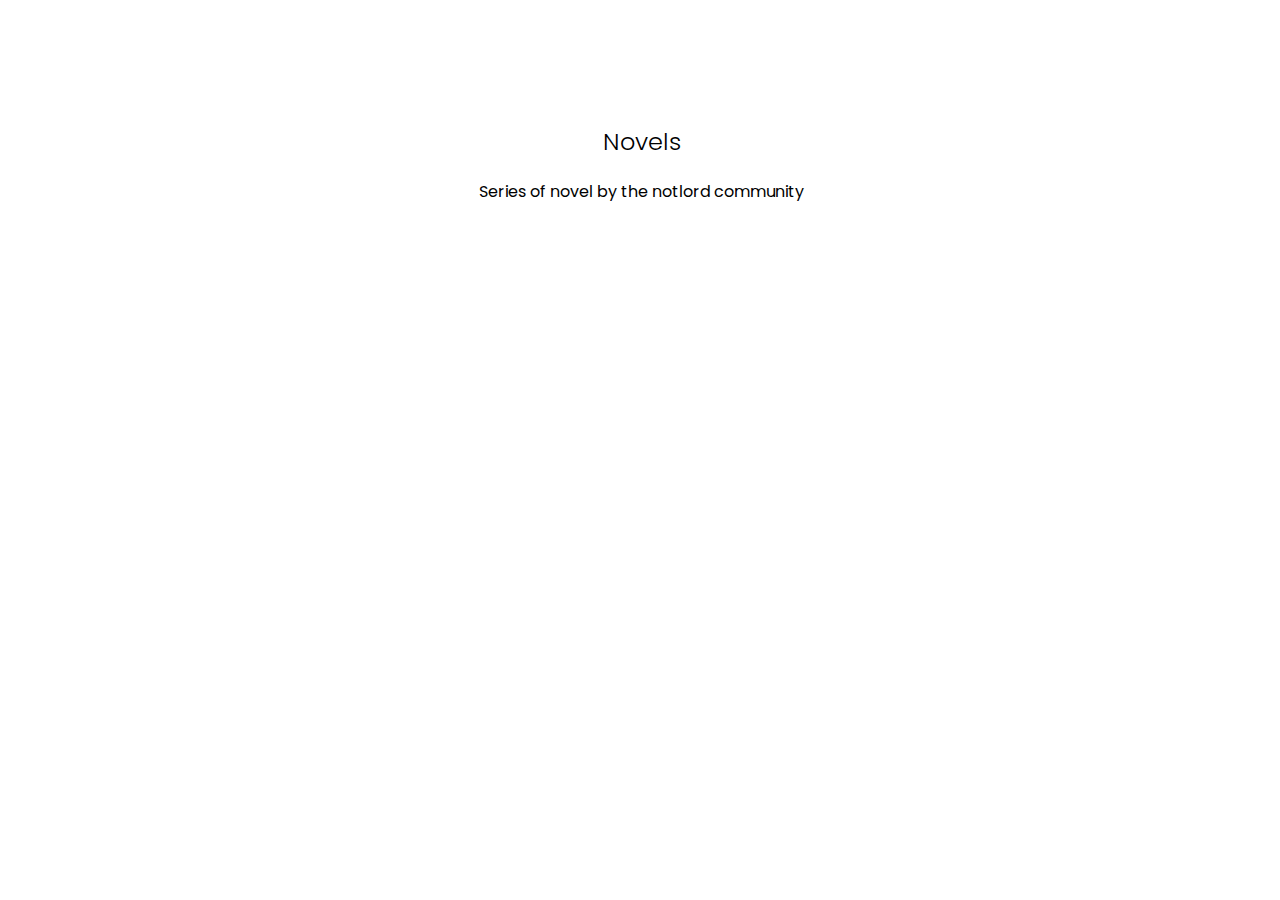
==== information.html @ 257e02a3 "almost finishing information page" ====
<!DOCTYPE html>
<html>
    <head>
        <link rel="stylesheet" href="style.css">
        <link rel="icon" href="nl-new.ico">
        <title>Notlord</title>
        <link rel="preconnect" href="https://fonts.googleapis.com">
        <link rel="preconnect" href="https://fonts.gstatic.com" crossorigin>
        <link href="https://fonts.googleapis.com/css2?family=Karla:wght@300;400;500;700&display=swap" rel="stylesheet">
        <link href="https://fonts.googleapis.com/css2?family=Poppins:ital,wght@0,300;0,700;1,400&display=swap" rel="stylesheet">
    </head>
    <body>
        <div id="nav">
            <ul>
                <h1 id="header">ИL</h1>
                <li><a href="#">Information</a></li>
                <li><a href="discord.html">Discord</a></li>
                <li><a href="#" class="active">Home</a></li>
            </ul>
        </div>
        <div id="article">
            <h1 id="title">Information</h1>
            <div id="container">
                <h2 id="noveltitle">Novels</h1>
                <p>Series of novel by the notlord community</p>
            </div>
        </div>
    </body>
</html>
---- style.css ----
body {
    font-family: 'Poppins', sans-serif;
    background-attachment: fixed;
    background-repeat: no-repeat;
    background-image: url("https://free4kwallpapers.com/uploads/originals/2019/10/23/cool--wallpaper.jpg");
    background-position: center;
    background-size: cover;
}

h1 {
    padding-top: 8px;
    display: inline;
    color: white;
    font-weight: 400;
}

ul {
    list-style-type: none;
    margin: 0;
    padding: 0;
    overflow: hidden;
}

li { 
    float: right;
}

a {
    display: block;
    padding: 8px;
    text-align: center;
    padding: 8px 16px;
    text-decoration: none;
    color: white;
}

#title {
    margin: auto;
    width: 100%;
    padding-top: 15%;
    text-align: center;
    height: 100%;
    font-size: 32px;
}

#title #b1 {
    background-color: transparent;
    border: 2px solid white;
    color: white;
    display: block;
    text-align: center;
    align-items: center;
    margin: auto;
    cursor: pointer;
    transition: 1s all ease;
    font-size: 24px;
    border-radius: 5px;
}

#title #b1:hover {
    background-color: white;
    color: black;
}

#discord {
    margin: auto;
    width: 100%;
    padding-top: 15%;
    text-align: center;
    height: 100%;
    font-size: 32px;
}

#discord #b2 {
    background-color: transparent;
    border: 2px solid white;
    color: white;
    display: block;
    text-align: center;
    align-items: center;
    margin: auto;
    cursor: pointer;
    transition: 1s all ease;
    font-size: 24px;
    border-radius: 5px;
}

#discord #b2:hover {
    background-color: white;
    color: black;
}

#article {
    margin: auto;
    text-align: center;
}

#article #title {
    margin: auto;
    text-align: center;
    width: 100%;
    align-items: center;
    display: inline;
}

#article #container {
    margin-left: 12%;
    margin-right: 12%;
    background-color: white;
    width: 75%;
    height: 100%;
    position: fixed;
}

#article #noveltitle {
    color: black;
    font-weight: 300;
}
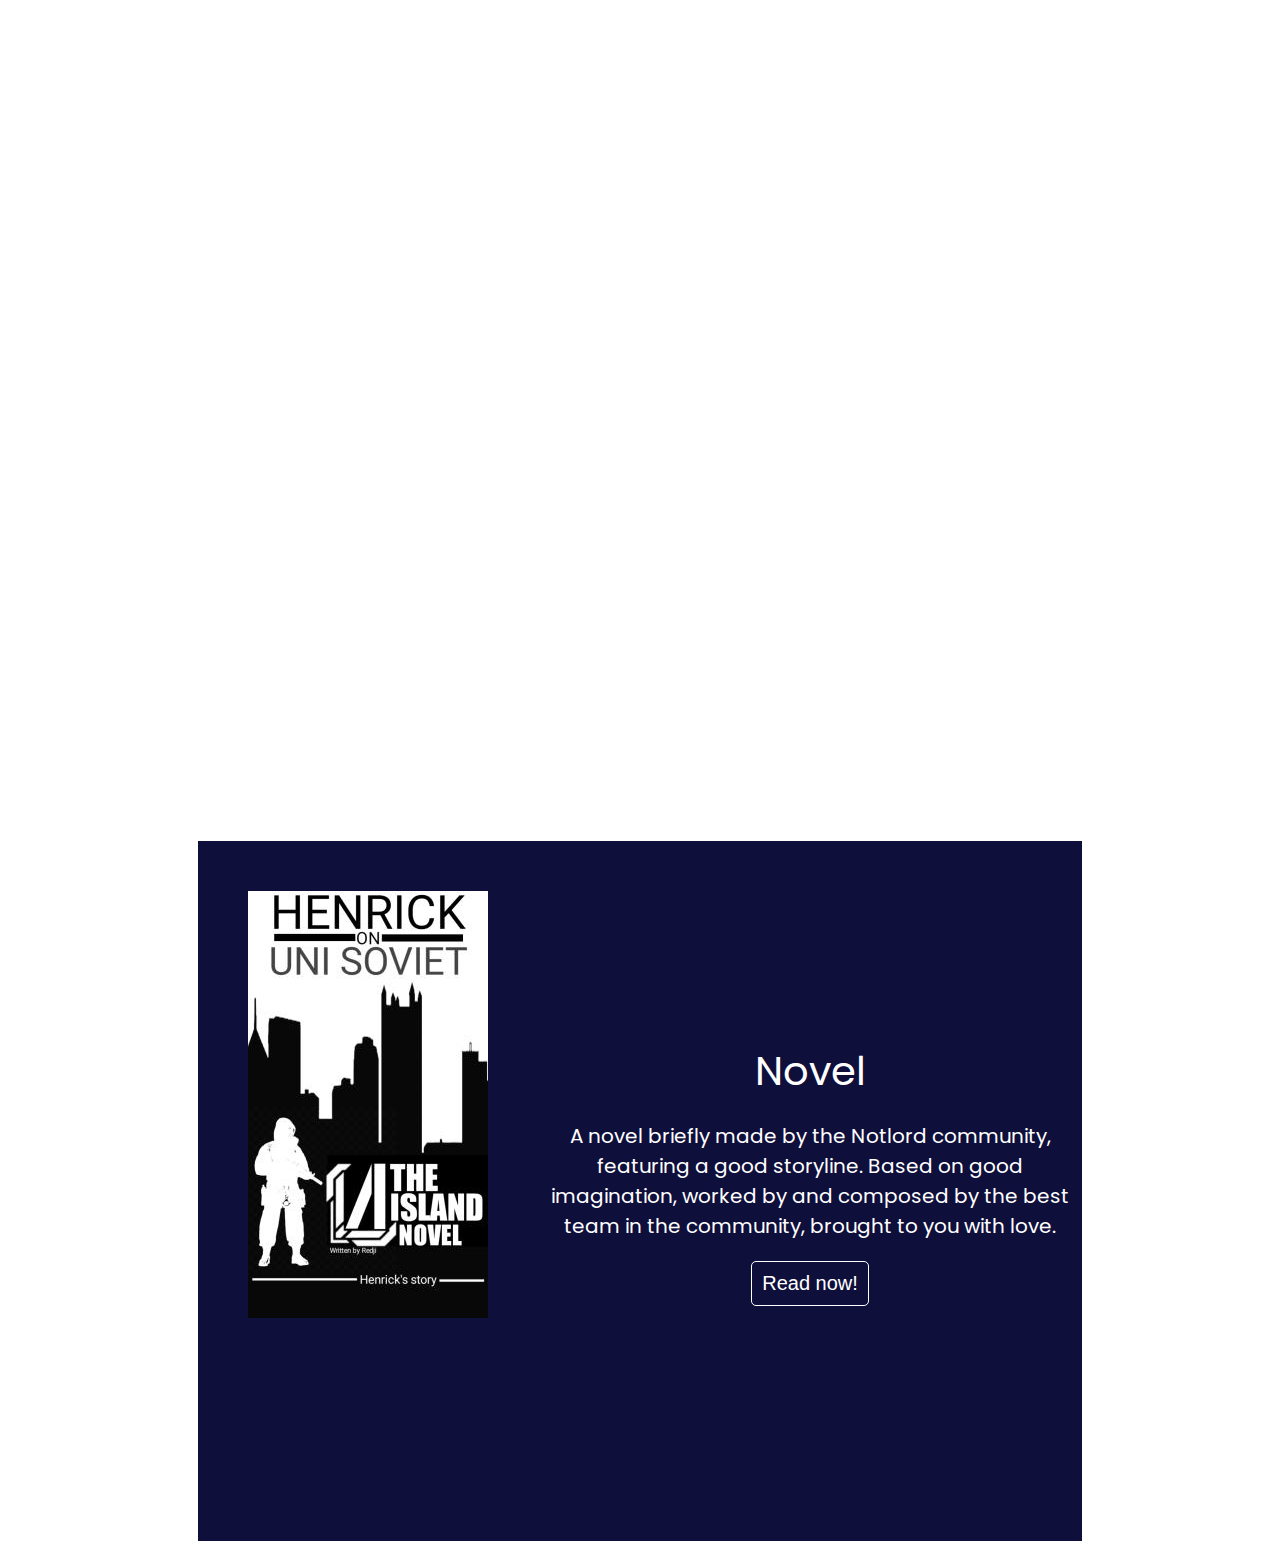
==== commit 5b799386: "added information" ====
--- a/information.html
+++ b/information.html
@@ -18,11 +18,21 @@
                 <li><a href="#" class="active">Home</a></li>
             </ul>
         </div>
-        <div id="article">
-            <h1 id="title">Information</h1>
+        <div id="title">
+            <h1>Information</h1>
+        </div>
+        <div id="products">
             <div id="container">
-                <h2 id="noveltitle">Novels</h1>
-                <p>Series of novel by the notlord community</p>
+                <div id="novel">
+                    <div id="nvimage">
+                        <img src="./20211208_073845.jpg">
+                    </div>
+                    <div id="nvtext">
+                        <h1 id="nvtitle">Novel</h1>
+                        <p>A novel briefly made by the Notlord community, featuring a good storyline. Based on good imagination, worked by and composed by the best team in the community, brought to you with love.</p>
+                        <button id="b3" onclick=location="https://docs.google.com/document/d/1S_j_On9WKJFKeECZH0fCao6XIjI3YnVRoqeiTMBRVNA/edit?usp=drivesdk">Read now!</button>
+                    </div>
+                </div>
             </div>
         </div>
     </body>
--- a/style.css
+++ b/style.css
@@ -87,33 +87,45 @@
 
 #discord #b2:hover {
     background-color: white;
-    color: black;
+    color: white;
 }
 
-#article {
-    margin: auto;
+#container {
+    background-color: rgb(15, 15, 59);
+    margin-left: 15%;
+    margin-right: 15%;
+    margin-top: 10%;
     text-align: center;
+    height: 700px;
 }
 
-#article #title {
-    margin: auto;
-    text-align: center;
-    width: 100%;
-    align-items: center;
-    display: inline;
+#nvimage {
+    float: left;
+    padding: 50px;
 }
 
-#article #container {
-    margin-left: 12%;
-    margin-right: 12%;
-    background-color: white;
-    width: 75%;
-    height: 100%;
-    position: fixed;
+#nvtext {
+    text-align: center;
+    margin-left: 300px;
+    margin-top: 500px;
+    padding-top: 200px;
+    padding-bottom: 175px;
+    font-size: 20px;
+    color: white;
 }
 
-#article #noveltitle {
-    color: black;
-    font-weight: 300;
+#b3 {
+    background-color: transparent;
+    border:1px solid white;
+    padding: 10px 10px 10px 10px;
+    color: white;
+    border-radius: 5px;
+    font-size: 20px;
+    cursor: pointer;
+    transition: 1s all ease;
 }
 
+#b3:hover {
+    background-color: white;
+    color: black;
+}